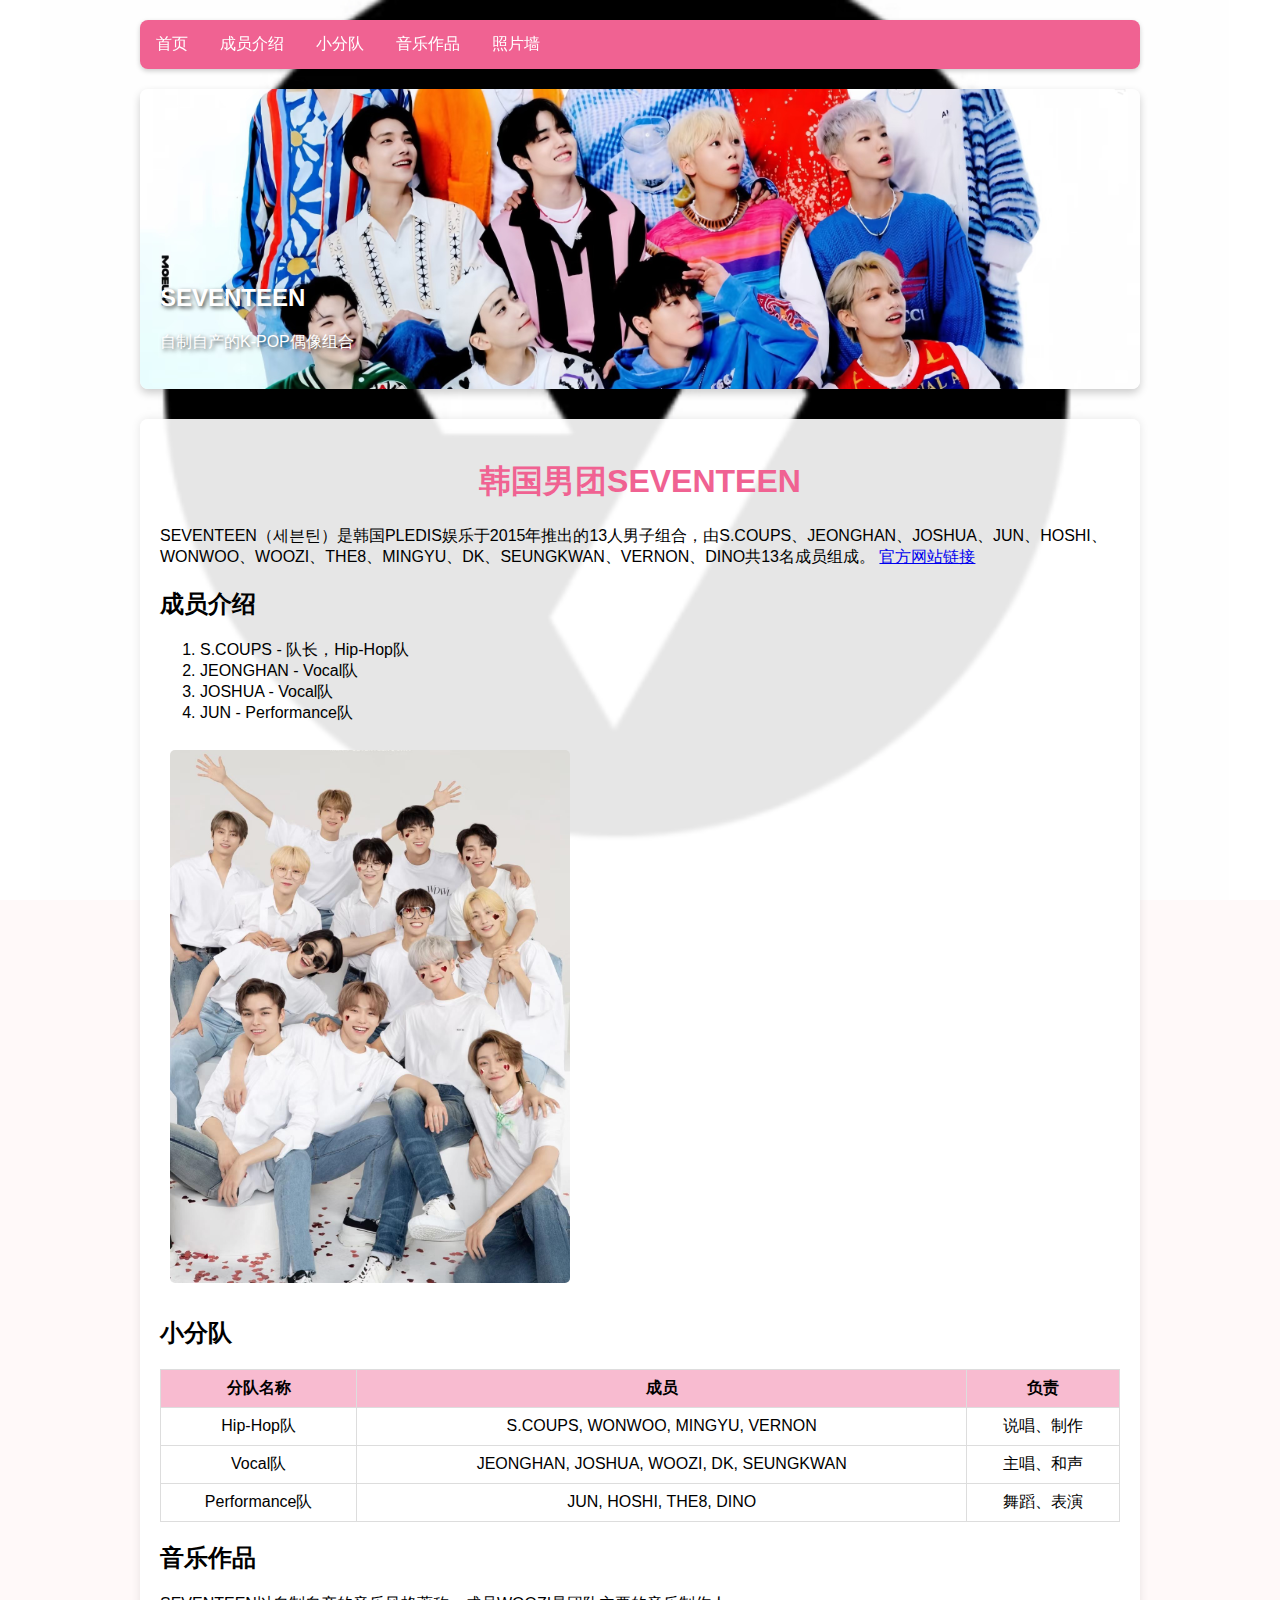
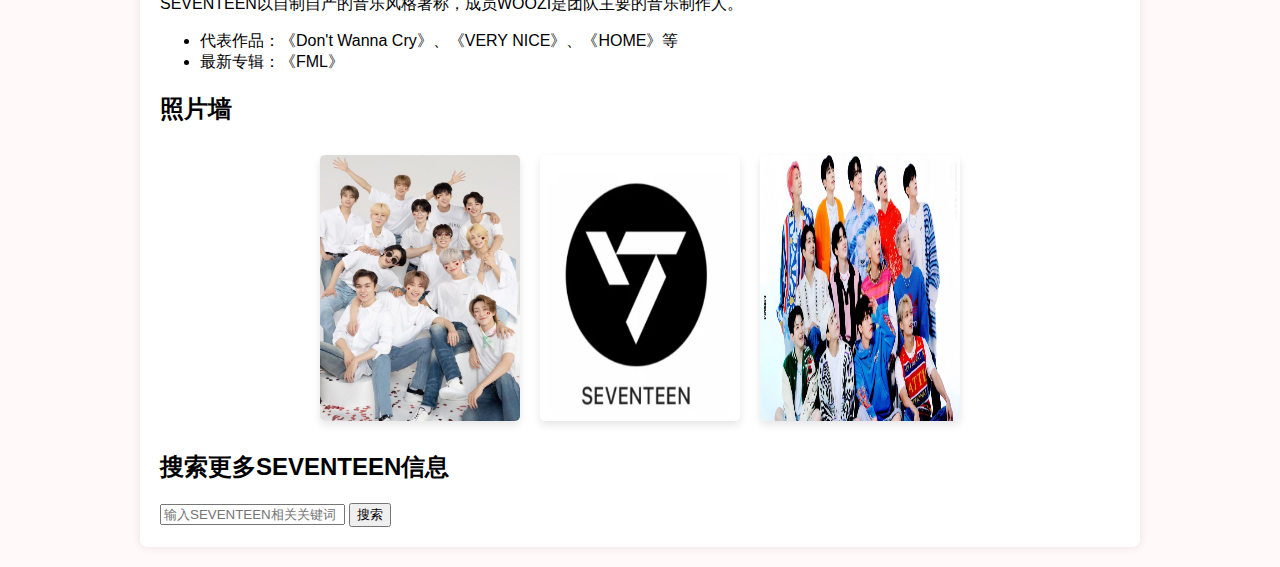
==== index.html @ 92e2e02b "Add files via upload" ====
<!DOCTYPE html>
<html lang="zh">
  <head>
    <meta charset="UTF-8" />
    <meta name="viewport" content="width=device-width, initial-scale=1.0" />
    <title>韩国男团SEVENTEEN</title>
    <style>
      body {
        font-family: 'Arial', sans-serif;
        max-width: 1000px;
        margin: 0 auto;
        padding: 20px;
        background-color: #fff9f9;
        background-image: url("微信图片_20250317181835.jpg");
        background-attachment: fixed;
        background-size: cover;
        background-position: center;
      }
      
      /* 导航栏样式 */
      .navbar {
        background-color: #f06292;
        overflow: hidden;
        border-radius: 8px;
        margin-bottom: 20px;
        position: sticky;
        top: 0;
        z-index: 100;
        box-shadow: 0 2px 5px rgba(0,0,0,0.2);
      }
      
      .navbar a {
        float: left;
        display: block;
        color: white;
        text-align: center;
        padding: 14px 16px;
        text-decoration: none;
        transition: background-color 0.3s;
      }
      
      .navbar a:hover {
        background-color: #e91e63;
      }
      
      /* Banner样式 */
      .banner {
        width: 100%;
        height: 300px; /* 增加高度 */
        background-image: url("699a325077bf307ed54df5053ac3820.jpg");
        background-size: cover;
        background-position: center;
        border-radius: 8px;
        margin-bottom: 30px; /* 增加下方间距 */
        position: relative;
        overflow: hidden;
        box-shadow: 0 4px 8px rgba(0,0,0,0.2); /* 添加阴影效果 */
      }
      .banner-text {
        position: absolute;
        bottom: 20px;
        left: 20px;
        color: white;
        text-shadow: 2px 2px 4px rgba(0,0,0,0.7);
      }
      
      /* 内容区域样式 */
      .content {
        background-color: rgba(255, 255, 255, 0.9);
        padding: 20px;
        border-radius: 8px;
        box-shadow: 0 0 10px rgba(0,0,0,0.1);
      }
      
      h1 {
        color: #f06292;
        text-align: center;
      }
      
      img {
        margin: 10px;
        border-radius: 5px;
      }
      
      .member-photos {
        display: flex;
        flex-wrap: wrap;
        justify-content: center;
        margin: 20px 0;
      }
      
      .member-photos img {
        margin: 10px;
        box-shadow: 0 4px 8px rgba(0,0,0,0.1);
        transition: transform 0.3s ease;
      }
      
      .member-photos img:hover {
        transform: scale(1.05);
      }
      
      table {
        width: 100%;
        border-collapse: collapse;
        margin: 20px 0;
      }
      
      td, th {
        border: 1px solid #ddd;
        padding: 8px;
        text-align: center;
      }
      
      th {
        background-color: #f8bbd0;
      }
      
      .member-info {
        margin-bottom: 30px;
      }
    </style>
  </head>
  <body>
    <!-- 导航栏 -->
    <div class="navbar">
      <a href="#home">首页</a>
      <a href="#members">成员介绍</a>
      <a href="#teams">小分队</a>
      <a href="#music">音乐作品</a>
      <a href="#gallery">照片墙</a>
    </div>
    
    <!-- Banner图 -->
    <div class="banner" id="home">
      <div class="banner-text">
        <h2>SEVENTEEN</h2>
        <p>自制自产的K-POP偶像组合</p>
      </div>
    </div>
    
    <!-- 内容区域 -->
    <div class="content">
      <h1>韩国男团SEVENTEEN</h1>
      <div>
        <p>
          SEVENTEEN（세븐틴）是韩国PLEDIS娱乐于2015年推出的13人男子组合，由S.COUPS、JEONGHAN、JOSHUA、JUN、HOSHI、WONWOO、WOOZI、THE8、MINGYU、DK、SEUNGKWAN、VERNON、DINO共13名成员组成。
          <a href="https://www.seventeen-17.com">官方网站链接</a>
        </p>
        
        <h2 id="members">成员介绍</h2>
        <ol>
          <li>S.COUPS - 队长，Hip-Hop队</li>
          <li>JEONGHAN - Vocal队</li>
          <li>JOSHUA - Vocal队</li>
          <li>JUN - Performance队</li>
        </ol>
        
        <p>
          <img src="微信图片_20250317180236.jpg" alt="SEVENTEEN团体照" width="400" />
        </p>
        
        <h2 id="teams">小分队</h2>
        <table>
          <tr>
            <th>分队名称</th>
            <th>成员</th>
            <th>负责</th>
          </tr>
          <tr>
            <td>Hip-Hop队</td>
            <td>S.COUPS, WONWOO, MINGYU, VERNON</td>
            <td>说唱、制作</td>
          </tr>
          <tr>
            <td>Vocal队</td>
            <td>JEONGHAN, JOSHUA, WOOZI, DK, SEUNGKWAN</td>
            <td>主唱、和声</td>
          </tr>
          <tr>
            <td>Performance队</td>
            <td>JUN, HOSHI, THE8, DINO</td>
            <td>舞蹈、表演</td>
          </tr>
        </table>
        
        <h2 id="music">音乐作品</h2>
        <p>SEVENTEEN以自制自产的音乐风格著称，成员WOOZI是团队主要的音乐制作人。</p>
        <ul>
          <li>代表作品：《Don't Wanna Cry》、《VERY NICE》、《HOME》等</li>
          <li>最新专辑：《FML》</li>
        </ul>
        
        <h2 id="gallery">照片墙</h2>
        <div class="member-photos">
          <!-- 成员照片 -->
          <img src="微信图片_20250317180236.jpg" alt="SEVENTEEN成员照片1" width="200" />
          <img src="微信图片_20250317181835.jpg" alt="SEVENTEEN成员照片2" width="200" />
          <img src="699a325077bf307ed54df5053ac3820.jpg" alt="SEVENTEEN成员照片3" width="200" />
        </div>
        
        <h2>搜索更多SEVENTEEN信息</h2>
        <form action="https://music.apple.com/artist/seventeen/1011309775">
          <input type="text" name="search_text" placeholder="输入SEVENTEEN相关关键词" />
          <input type="submit" value="搜索" />
        </form>
      </div>
    </div>
  </body>
</html>
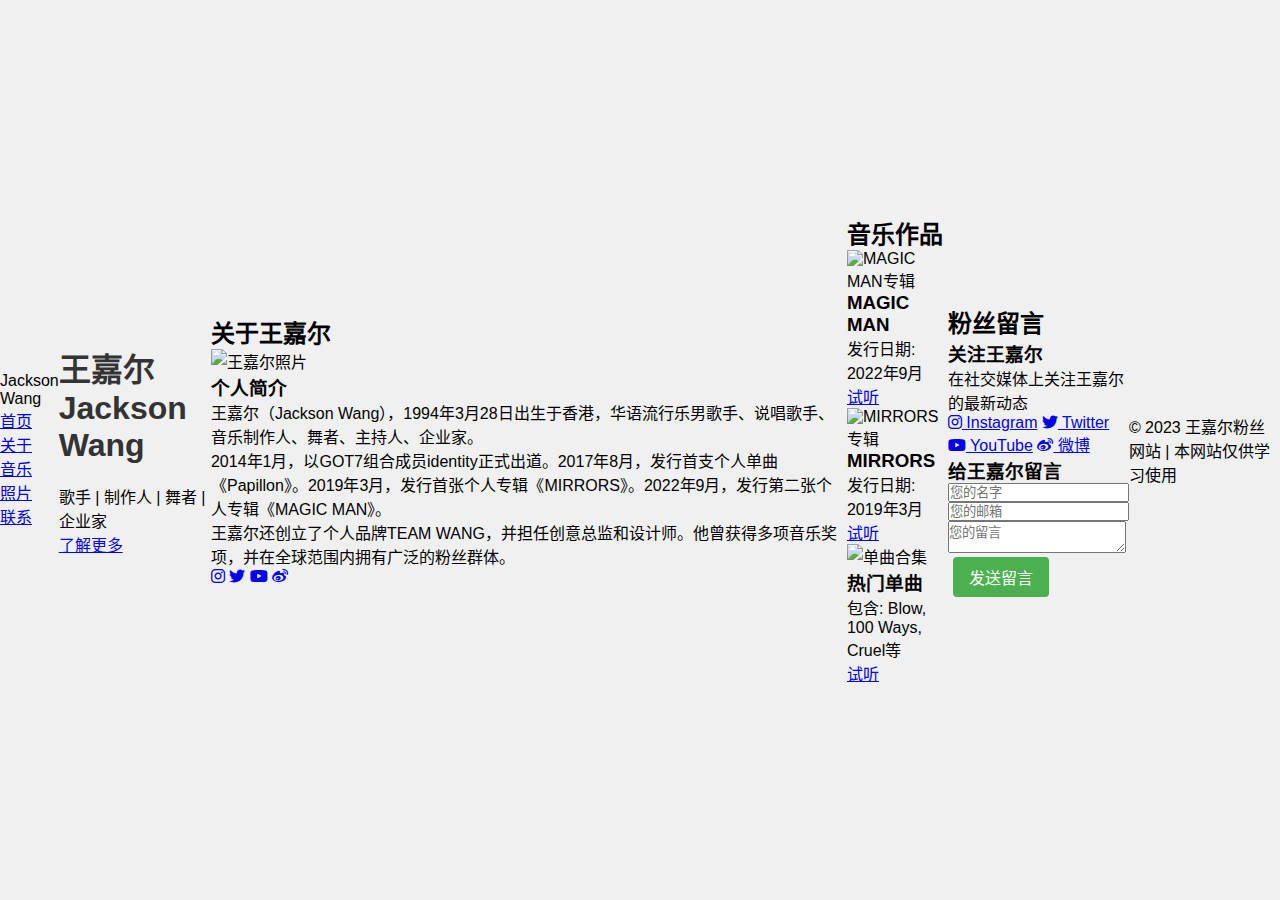
==== commit 32164a13: "Add files via upload" ====
--- a/index.html
+++ b/index.html
@@ -1,209 +1,131 @@
 <!DOCTYPE html>
-<html lang="zh">
-  <head>
-    <meta charset="UTF-8" />
-    <meta name="viewport" content="width=device-width, initial-scale=1.0" />
-    <title>韩国男团SEVENTEEN</title>
-    <style>
-      body {
-        font-family: 'Arial', sans-serif;
-        max-width: 1000px;
-        margin: 0 auto;
-        padding: 20px;
-        background-color: #fff9f9;
-        background-image: url("微信图片_20250317181835.jpg");
-        background-attachment: fixed;
-        background-size: cover;
-        background-position: center;
-      }
-      
-      /* 导航栏样式 */
-      .navbar {
-        background-color: #f06292;
-        overflow: hidden;
-        border-radius: 8px;
-        margin-bottom: 20px;
-        position: sticky;
-        top: 0;
-        z-index: 100;
-        box-shadow: 0 2px 5px rgba(0,0,0,0.2);
-      }
-      
-      .navbar a {
-        float: left;
-        display: block;
-        color: white;
-        text-align: center;
-        padding: 14px 16px;
-        text-decoration: none;
-        transition: background-color 0.3s;
-      }
-      
-      .navbar a:hover {
-        background-color: #e91e63;
-      }
-      
-      /* Banner样式 */
-      .banner {
-        width: 100%;
-        height: 300px; /* 增加高度 */
-        background-image: url("699a325077bf307ed54df5053ac3820.jpg");
-        background-size: cover;
-        background-position: center;
-        border-radius: 8px;
-        margin-bottom: 30px; /* 增加下方间距 */
-        position: relative;
-        overflow: hidden;
-        box-shadow: 0 4px 8px rgba(0,0,0,0.2); /* 添加阴影效果 */
-      }
-      .banner-text {
-        position: absolute;
-        bottom: 20px;
-        left: 20px;
-        color: white;
-        text-shadow: 2px 2px 4px rgba(0,0,0,0.7);
-      }
-      
-      /* 内容区域样式 */
-      .content {
-        background-color: rgba(255, 255, 255, 0.9);
-        padding: 20px;
-        border-radius: 8px;
-        box-shadow: 0 0 10px rgba(0,0,0,0.1);
-      }
-      
-      h1 {
-        color: #f06292;
-        text-align: center;
-      }
-      
-      img {
-        margin: 10px;
-        border-radius: 5px;
-      }
-      
-      .member-photos {
-        display: flex;
-        flex-wrap: wrap;
-        justify-content: center;
-        margin: 20px 0;
-      }
-      
-      .member-photos img {
-        margin: 10px;
-        box-shadow: 0 4px 8px rgba(0,0,0,0.1);
-        transition: transform 0.3s ease;
-      }
-      
-      .member-photos img:hover {
-        transform: scale(1.05);
-      }
-      
-      table {
-        width: 100%;
-        border-collapse: collapse;
-        margin: 20px 0;
-      }
-      
-      td, th {
-        border: 1px solid #ddd;
-        padding: 8px;
-        text-align: center;
-      }
-      
-      th {
-        background-color: #f8bbd0;
-      }
-      
-      .member-info {
-        margin-bottom: 30px;
-      }
-    </style>
-  </head>
-  <body>
+<html lang="zh-CN">
+<head>
+    <meta charset="UTF-8">
+    <meta name="viewport" content="width=device-width, initial-scale=1.0">
+    <title>王嘉尔 Jackson Wang 个人网页</title>
+    <link rel="stylesheet" href="style.css">
+    <link rel="stylesheet" href="https://cdnjs.cloudflare.com/ajax/libs/font-awesome/6.0.0-beta3/css/all.min.css">
+</head>
+<body>
     <!-- 导航栏 -->
-    <div class="navbar">
-      <a href="#home">首页</a>
-      <a href="#members">成员介绍</a>
-      <a href="#teams">小分队</a>
-      <a href="#music">音乐作品</a>
-      <a href="#gallery">照片墙</a>
-    </div>
-    
-    <!-- Banner图 -->
-    <div class="banner" id="home">
-      <div class="banner-text">
-        <h2>SEVENTEEN</h2>
-        <p>自制自产的K-POP偶像组合</p>
-      </div>
-    </div>
-    
-    <!-- 内容区域 -->
-    <div class="content">
-      <h1>韩国男团SEVENTEEN</h1>
-      <div>
-        <p>
-          SEVENTEEN（세븐틴）是韩国PLEDIS娱乐于2015年推出的13人男子组合，由S.COUPS、JEONGHAN、JOSHUA、JUN、HOSHI、WONWOO、WOOZI、THE8、MINGYU、DK、SEUNGKWAN、VERNON、DINO共13名成员组成。
-          <a href="https://www.seventeen-17.com">官方网站链接</a>
-        </p>
-        
-        <h2 id="members">成员介绍</h2>
-        <ol>
-          <li>S.COUPS - 队长，Hip-Hop队</li>
-          <li>JEONGHAN - Vocal队</li>
-          <li>JOSHUA - Vocal队</li>
-          <li>JUN - Performance队</li>
-        </ol>
-        
-        <p>
-          <img src="微信图片_20250317180236.jpg" alt="SEVENTEEN团体照" width="400" />
-        </p>
-        
-        <h2 id="teams">小分队</h2>
-        <table>
-          <tr>
-            <th>分队名称</th>
-            <th>成员</th>
-            <th>负责</th>
-          </tr>
-          <tr>
-            <td>Hip-Hop队</td>
-            <td>S.COUPS, WONWOO, MINGYU, VERNON</td>
-            <td>说唱、制作</td>
-          </tr>
-          <tr>
-            <td>Vocal队</td>
-            <td>JEONGHAN, JOSHUA, WOOZI, DK, SEUNGKWAN</td>
-            <td>主唱、和声</td>
-          </tr>
-          <tr>
-            <td>Performance队</td>
-            <td>JUN, HOSHI, THE8, DINO</td>
-            <td>舞蹈、表演</td>
-          </tr>
-        </table>
-        
-        <h2 id="music">音乐作品</h2>
-        <p>SEVENTEEN以自制自产的音乐风格著称，成员WOOZI是团队主要的音乐制作人。</p>
-        <ul>
-          <li>代表作品：《Don't Wanna Cry》、《VERY NICE》、《HOME》等</li>
-          <li>最新专辑：《FML》</li>
+    <nav>
+        <div class="logo">Jackson Wang</div>
+        <ul class="nav-links">
+            <li><a href="#home">首页</a></li>
+            <li><a href="#about">关于</a></li>
+            <li><a href="#music">音乐</a></li>
+            <li><a href="#gallery">照片</a></li>
+            <li><a href="#contact">联系</a></li>
         </ul>
-        
-        <h2 id="gallery">照片墙</h2>
-        <div class="member-photos">
-          <!-- 成员照片 -->
-          <img src="微信图片_20250317180236.jpg" alt="SEVENTEEN成员照片1" width="200" />
-          <img src="微信图片_20250317181835.jpg" alt="SEVENTEEN成员照片2" width="200" />
-          <img src="699a325077bf307ed54df5053ac3820.jpg" alt="SEVENTEEN成员照片3" width="200" />
+        <div class="burger">
+            <div class="line1"></div>
+            <div class="line2"></div>
+            <div class="line3"></div>
         </div>
-        
-        <h2>搜索更多SEVENTEEN信息</h2>
-        <form action="https://music.apple.com/artist/seventeen/1011309775">
-          <input type="text" name="search_text" placeholder="输入SEVENTEEN相关关键词" />
-          <input type="submit" value="搜索" />
-        </form>
-      </div>
-    </div>
-  </body>
+    </nav>
+
+    <!-- 首页部分 -->
+    <section id="home" class="hero">
+        <div class="hero-content">
+            <h1>王嘉尔 <span>Jackson Wang</span></h1>
+            <p>歌手 | 制作人 | 舞者 | 企业家</p>
+            <a href="#about" class="btn">了解更多</a>
+        </div>
+    </section>
+
+    <!-- 关于部分 -->
+    <section id="about" class="about">
+        <div class="container">
+            <h2 class="section-title">关于王嘉尔</h2>
+            <div class="about-content">
+                <div class="about-img">
+                  <img src="c:\Users\29690\Desktop\Web前端技术\Web-develop\王宇航第二周作业\微信图片_20250331221048.jpg" alt="王嘉尔照片">
+                </div>
+                <div class="about-text">
+                    <h3>个人简介</h3>
+                    <p>王嘉尔（Jackson Wang），1994年3月28日出生于香港，华语流行乐男歌手、说唱歌手、音乐制作人、舞者、主持人、企业家。</p>
+                    <p>2014年1月，以GOT7组合成员identity正式出道。2017年8月，发行首支个人单曲《Papillon》。2019年3月，发行首张个人专辑《MIRRORS》。2022年9月，发行第二张个人专辑《MAGIC MAN》。</p>
+                    <p>王嘉尔还创立了个人品牌TEAM WANG，并担任创意总监和设计师。他曾获得多项音乐奖项，并在全球范围内拥有广泛的粉丝群体。</p>
+                    <div class="social-links">
+                        <a href="#" target="_blank"><i class="fab fa-instagram"></i></a>
+                        <a href="#" target="_blank"><i class="fab fa-twitter"></i></a>
+                        <a href="#" target="_blank"><i class="fab fa-youtube"></i></a>
+                        <a href="#" target="_blank"><i class="fab fa-weibo"></i></a>
+                    </div>
+                </div>
+            </div>
+        </div>
+    </section>
+
+    <!-- 音乐部分 -->
+    <section id="music" class="music">
+        <div class="container">
+            <h2 class="section-title">音乐作品</h2>
+            <div class="music-container">
+                <div class="album">
+                    <img src="https://i.imgur.com/example2.jpg" alt="MAGIC MAN专辑">
+                    <h3>MAGIC MAN</h3>
+                    <p>发行日期: 2022年9月</p>
+                    <a href="#" class="btn-small">试听</a>
+                </div>
+                <div class="album">
+                    <img src="https://i.imgur.com/example3.jpg" alt="MIRRORS专辑">
+                    <h3>MIRRORS</h3>
+                    <p>发行日期: 2019年3月</p>
+                    <a href="#" class="btn-small">试听</a>
+                </div>
+                <div class="album">
+                    <img src="https://i.imgur.com/example4.jpg" alt="单曲合集">
+                    <h3>热门单曲</h3>
+                    <p>包含: Blow, 100 Ways, Cruel等</p>
+                    <a href="#" class="btn-small">试听</a>
+                </div>
+            </div>
+        </div>
+    </section>
+
+    <!-- 联系部分 -->
+    <section id="contact" class="contact">
+        <div class="container">
+            <h2 class="section-title">粉丝留言</h2>
+            <div class="contact-container">
+                <div class="contact-info">
+                    <h3>关注王嘉尔</h3>
+                    <p>在社交媒体上关注王嘉尔的最新动态</p>
+                    <div class="social-links">
+                        <a href="#" target="_blank"><i class="fab fa-instagram"></i> Instagram</a>
+                        <a href="#" target="_blank"><i class="fab fa-twitter"></i> Twitter</a>
+                        <a href="#" target="_blank"><i class="fab fa-youtube"></i> YouTube</a>
+                        <a href="#" target="_blank"><i class="fab fa-weibo"></i> 微博</a>
+                    </div>
+                </div>
+                <div class="contact-form">
+                    <h3>给王嘉尔留言</h3>
+                    <form>
+                        <div class="form-group">
+                            <input type="text" placeholder="您的名字" required>
+                        </div>
+                        <div class="form-group">
+                            <input type="email" placeholder="您的邮箱" required>
+                        </div>
+                        <div class="form-group">
+                            <textarea placeholder="您的留言" required></textarea>
+                        </div>
+                        <button type="submit" class="btn">发送留言</button>
+                    </form>
+                </div>
+            </div>
+        </div>
+    </section>
+
+    <!-- 页脚 -->
+    <footer>
+        <div class="container">
+            <p>&copy; 2023 王嘉尔粉丝网站 | 本网站仅供学习使用</p>
+        </div>
+    </footer>
+
+    <script src="script.js"></script>
+</body>
 </html>--- a/style.css
+++ b/style.css
@@ -0,0 +1,74 @@
+* {
+    margin: 0;
+    padding: 0;
+    box-sizing: border-box;
+}
+
+body {
+    font-family: 'Arial', sans-serif;
+    display: flex;
+    justify-content: center;
+    align-items: center;
+    min-height: 100vh;
+    background-color: #f0f0f0;
+}
+
+.game-container {
+    text-align: center;
+    background-color: white;
+    padding: 20px;
+    border-radius: 10px;
+    box-shadow: 0 0 10px rgba(0, 0, 0, 0.1);
+}
+
+h1 {
+    color: #333;
+    margin-bottom: 20px;
+}
+
+.score-container {
+    font-size: 1.2rem;
+    margin-bottom: 10px;
+}
+
+canvas {
+    background-color: #eee;
+    border: 2px solid #333;
+}
+
+.controls {
+    margin-top: 20px;
+}
+
+button {
+    padding: 8px 16px;
+    margin: 0 5px;
+    font-size: 1rem;
+    cursor: pointer;
+    background-color: #4CAF50;
+    color: white;
+    border: none;
+    border-radius: 4px;
+    transition: background-color 0.3s;
+}
+
+button:hover {
+    background-color: #45a049;
+}
+
+.instructions {
+    margin-top: 20px;
+    text-align: left;
+    padding: 10px;
+    background-color: #f9f9f9;
+    border-radius: 5px;
+}
+
+.instructions h2 {
+    font-size: 1.2rem;
+    margin-bottom: 10px;
+}
+
+.instructions p {
+    margin-bottom: 5px;
+}